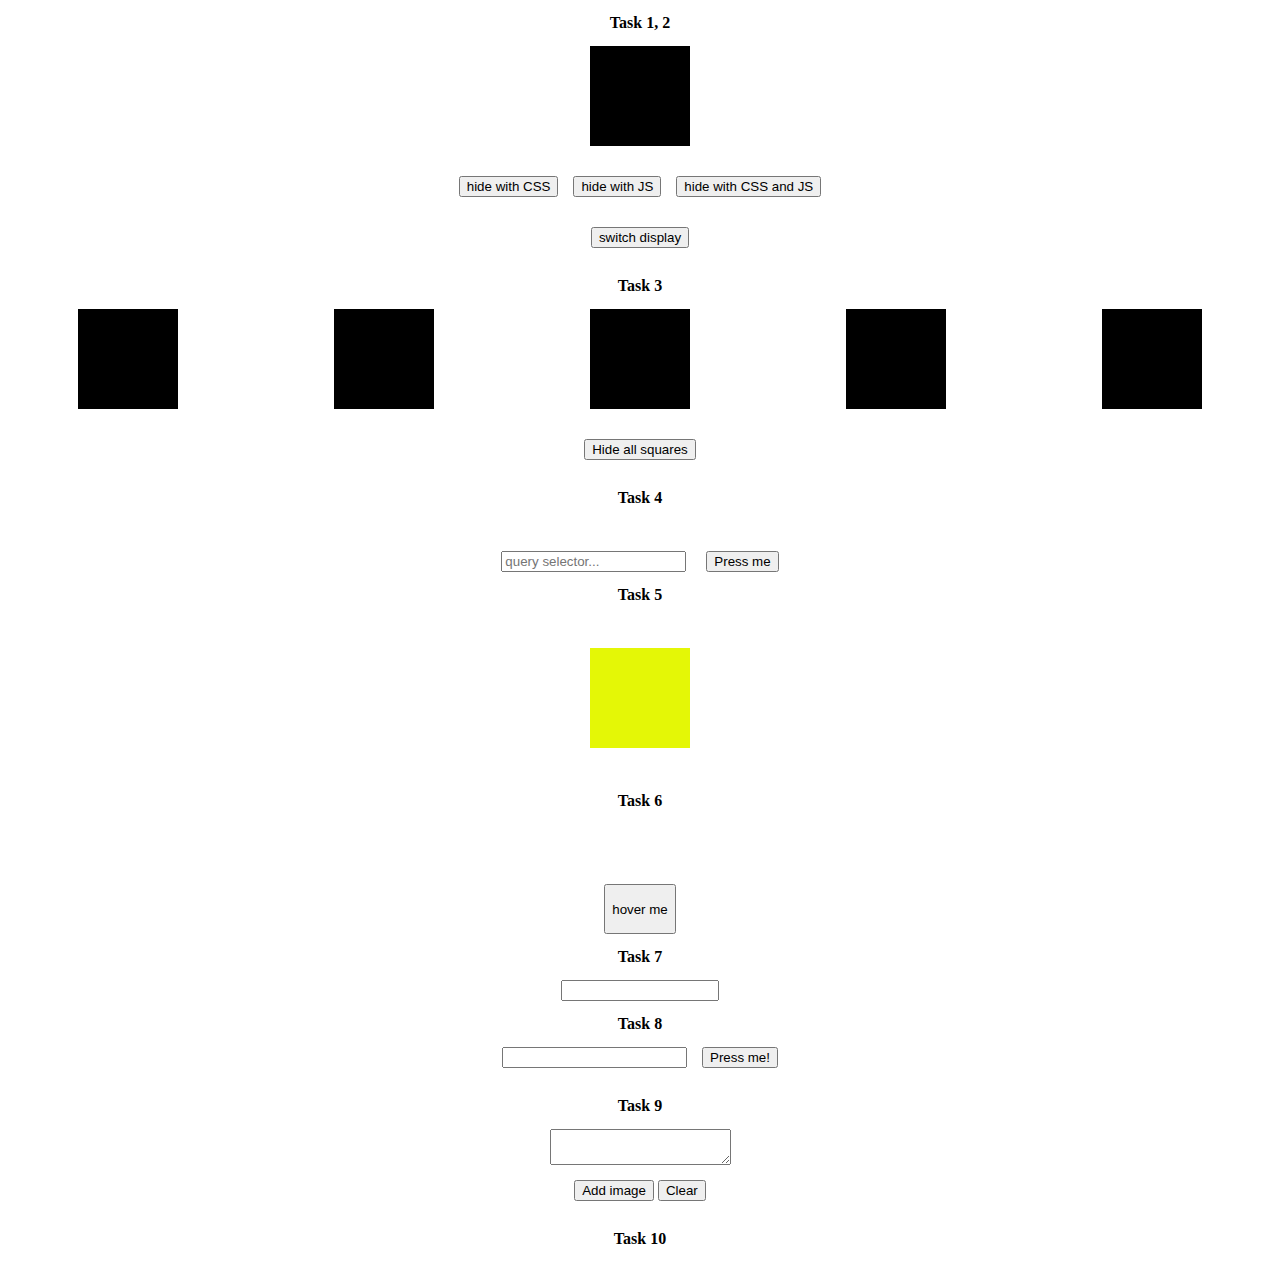
==== index.html @ 6083f551 "done first 9 tasks" ====
<!DOCTYPE html>
<html lang="en">
<head>
    <meta charset="UTF-8">
    <title>Title</title>

    <link rel="stylesheet" href="css/style.css">

</head>
<body>

    <section class="TASK-1, 2 task">
        <h3>Task 1, 2</h3>
        <div id="black_square"></div>

        <div class="buttons">
            <button id="hideWithCSS">hide with CSS</button>
            <button id="hideWithJS">hide with JS</button>
            <button id="hideWithCSSAndJS">hide with CSS and JS</button>
        </div>
        <div class="button-container">
            <button id="switchDisplayButton">switch display</button>
        </div>
    </section>

    <section class="TASK-3 task">
        <h3>Task 3</h3>

        <div class="black_squares">
            <div class="black_square"></div>
            <div class="black_square"></div>
            <div class="black_square"></div>
            <div class="black_square"></div>
            <div class="black_square"></div>
        </div>
        <div class="button-container">
            <button id="hideAllButton">Hide all squares</button>
        </div>
    </section>

    <section class="TASK-4 task">
        <h3>Task 4</h3>

        <div class="task-4-input-container">
            <input type="text" id="task-4-input" placeholder="query selector...">
            <button id="task-4-button">Press me</button>
        </div>
    </section>

    <section class="TASK-5 task">
        <h3>Task 5</h3>
        <div class="yellow-square"></div>
    </section>

    <section class="TASK-6 task">
        <h3>Task 6</h3>
        <div id="task-6-container">
            <div id="red-square"></div>
            <button id="task-6-button">hover me</button>
        </div>
    </section>

    <section class="TASK-7 task">
        <h3>Task 7</h3>
        <div id="green-square"></div>
        <input type="text" id="task-7-input">
    </section>

    <section class="TASK-8 task">
        <h3>Task 8</h3>
        <div class="task-8-content-container">
            <input id="task-8-input">
            <button id="task-8-button">Press me!</button>
        </div>
        <img id="task-8-link-image">
    </section>

    <section class="TASK-9 task">
        <h3>Task 9</h3>

        <textarea id="task-9-textarea"></textarea>
        <div class="task-9-content-container">
            <button id="task-9-button-add">Add image</button>
            <button id="task-9-button-removeAll">Clear</button>
        </div>

        <div id="task-9-images-container"></div>

    </section>

    <section class="TASK-10 task">
        <h3>Task 10</h3>

    </section>


    <script src="js/main.js"></script>
</body>
</html>
---- css/style.css ----
@import "reset.css";

.task {
    margin: 15px 0;
    display: flex;
    flex-direction: column;
    justify-content: center;
    align-items: center;
    gap: 15px;
}

/*Task 1*/
#black_square, .black_square {
    width: 100px;
    height: 100px;
    background: #000;
    margin: 0 auto;
}

.buttons {
    margin-top: 15px;
    display: flex;
    flex-direction: row;
    justify-content: center;
    gap: 15px;
}

.button-container {
    display: flex;
    justify-content: center;
    padding: 15px 0;
}

.hidden {
    display: none;
}

/*Task 3*/
.black_squares {
    width: 100%;
    display: flex;
    flex-direction: row;
    align-content: baseline;
    justify-content: space-around;
}

/*Task 4*/

.task-4-input-container {
    margin-top: 30px;
    display: flex;
    justify-content: center;
    gap: 20px;
}

/*Task 5*/

.yellow-square {
    margin: 30px auto;
    width: 100px;
    height: 100px;
    background: #e4f706;
    cursor: pointer;
}

/*Task 6*/
#task-6-container {
    display: flex;
    flex-direction: column;
    justify-content: center;
    align-content: center;
    max-width: 100px;
    margin: 0 auto;
    height: 110px; /* Высота #red-square + высота #task-6-button + отступ */
}

#red-square {
    margin: 0 auto;
    width: 50px;
    height: 50px;
    background: #e81b1b;
    opacity: 0;
}

#task-6-button {
    height: 50px;
    margin-top: 10px;
}

/*Task 7*/
#green-square {
    width: 50px;
    height: 20px;
    background: #2fb338;
    display: none;
}

#task-7-input {
    width: 150px;
}

/*Task 8*/

.task-8-content-container {
    display: flex;
    gap: 15px;
}

#task-8-link-image {
    max-width: 300px;
}

/*Task 9*/

#task-9-content-container {
    display: flex;
    gap: 15px;
}

#task-9-images-container {
    display: flex;
    flex-direction: row;
    align-items: baseline;
    gap: 40px;
    flex-wrap: wrap;
}

.task-9-image {
    width: 300px;
}

/*Task 10*/
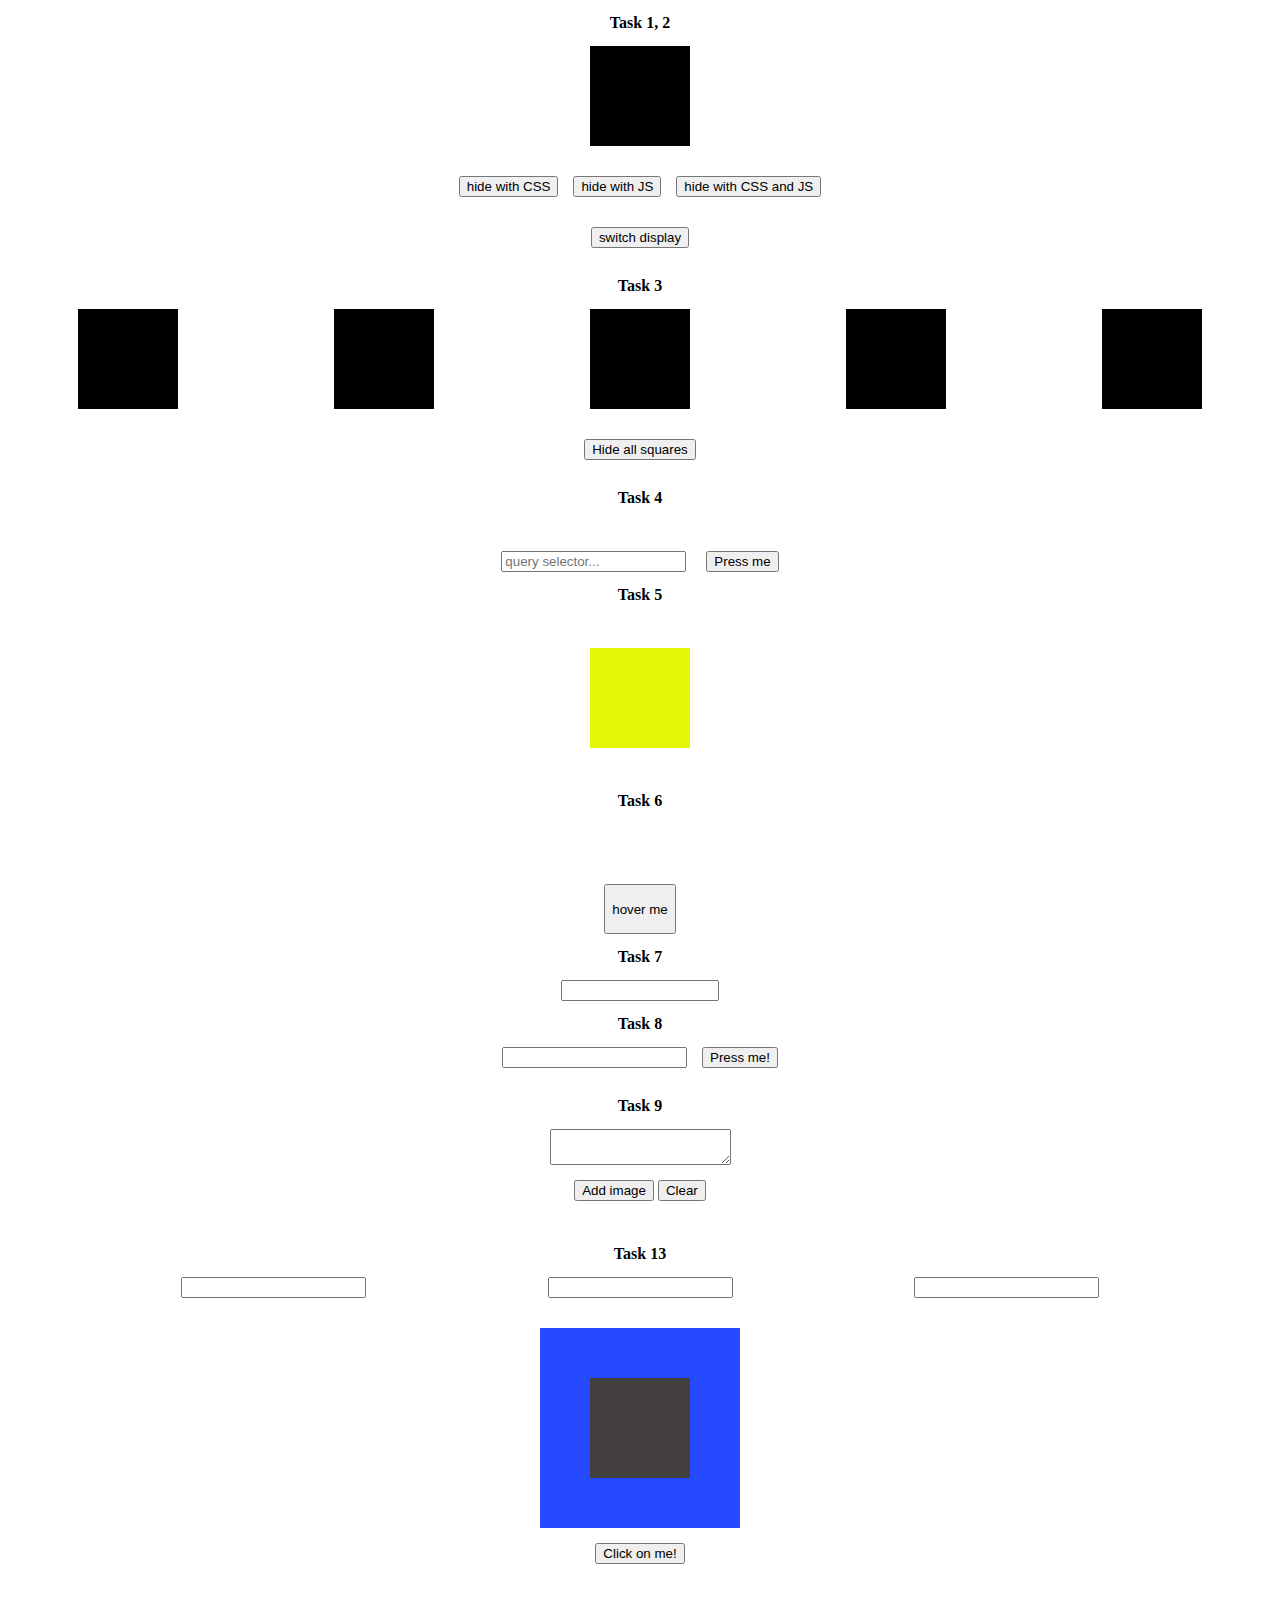
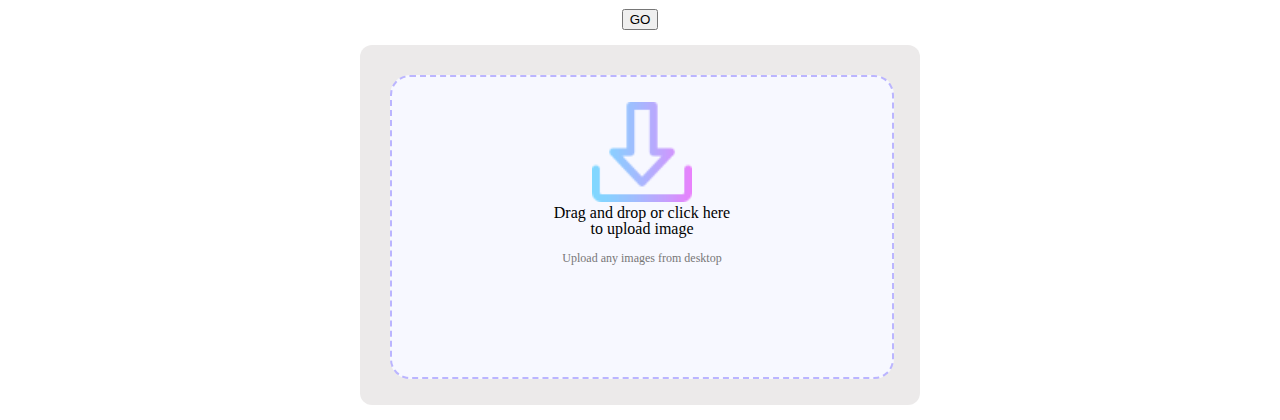
==== commit 28dee9c6: "all task`s done" ====
--- a/index.html
+++ b/index.html
@@ -89,11 +89,54 @@
     </section>
 
     <section class="TASK-10 task">
-        <h3>Task 10</h3>
+        <div id="mouse-coordinates-block">
+            <p id="userCoordinates"></p>
+            <p id="coordinate-block-text"></p>
+        </div>
+    </section>
+
+    <section class="TASK-13 task">
+        <h3>Task 13</h3>
+
+        <div id="task-13-container">
+            <input type="text" id="input-localStorage">
+            <input type="text" id="input-cookies">
+            <input type="text" id="input-sessionStorage">
+        </div>
 
     </section>
 
+    <section class="TASK-14 task">
+        <button id="scrollToTopButton"></button>
+    </section>
 
+    <section class="TASK-15 task">
+        <div id="block-out">
+            <div id="block-in"></div>
+        </div>
+    </section>
+
+
+    <section class="TASK-16 task">
+        <button id="task-16-button">Click on me!
+        </button>
+        <div id="gray-square"></div>
+    </section>
+
+    <section class="TASK-17 task">
+        <form id="myForm"><input type="submit" value="GO"></form>
+    </section>
     <script src="js/main.js"></script>
+
+    <section class="TASK-18 task">
+        <label for="input-file" id="drop-area">
+            <input type="file" accept="image/*" id="input-file" hidden="">
+            <div id="img-view">
+                <img src="icon.png">
+                <p>Drag and drop or click here <br> to upload image</p>
+                <span>Upload any images from desktop</span>
+            </div>
+        </label>
+    </section>
 </body>
 </html>--- a/css/style.css
+++ b/css/style.css
@@ -1,4 +1,11 @@
 @import "reset.css";
+
+body {
+    height: 100%;
+    margin: 0;
+    overflow: auto;
+    position: relative;
+}
 
 .task {
     margin: 15px 0;
@@ -129,4 +136,98 @@
     width: 300px;
 }
 
-/*Task 10*/+/*Task 10*/
+
+#mouse-coordinates-block {
+    position: fixed;
+    top: 0;
+    right: 20px;
+}
+
+#mouse-x, #mouse-y {
+    display: inline-block;
+}
+
+/*Task 14*/
+
+#task-13-container {
+    display: flex;
+    flex-direction: row;
+    justify-content: space-evenly;
+    width: 100%;
+}
+
+#scrollToTopButton {
+    display: none;
+    position: fixed;
+    bottom: 20px;
+    right: 20px;
+    padding: 10px;
+    background: #3cbe91;
+    color: #fff;
+    border: none;
+    border-radius: 4px;
+    cursor: pointer;
+}
+
+/*Task 15*/
+#block-out {
+    width: 200px;
+    height: 200px;
+    background: #2749ff;
+}
+
+#block-in {
+    width: 100px;
+    height: 100px;
+    background: #444040;
+    margin: 25% auto;
+}
+
+/*Task 16*/
+
+#gray-square {
+    position: fixed;
+    width: 100%;
+    height: 100%;
+    margin: 0 auto;
+    background: rgba(146, 146, 146, 0.5);
+    top: 0;
+    z-index: 1;
+    display: none;
+}
+
+#task-16-button {
+    margin: 0 0 30px 0;
+}
+
+/*Task 18*/
+#drop-area {
+    width: 500px;
+    height: 300px;
+    padding: 30px;
+    background: rgba(222, 217, 217, 0.56);
+    text-align: center;
+    border-radius: 12px;
+}
+
+#img-view {
+    width: 100%;
+    height: 100%;
+    border-radius: 20px;
+    border: 2px dashed #bbb5ff;
+    background: #f7f8ff center;
+    background-size: cover;
+}
+
+#img-view img{
+    width: 100px;
+    margin-top: 25px;
+}
+
+#img-view span{
+    display: block;
+    font-size: 12px;
+    color: #777;
+    margin-top: 15px;
+}
